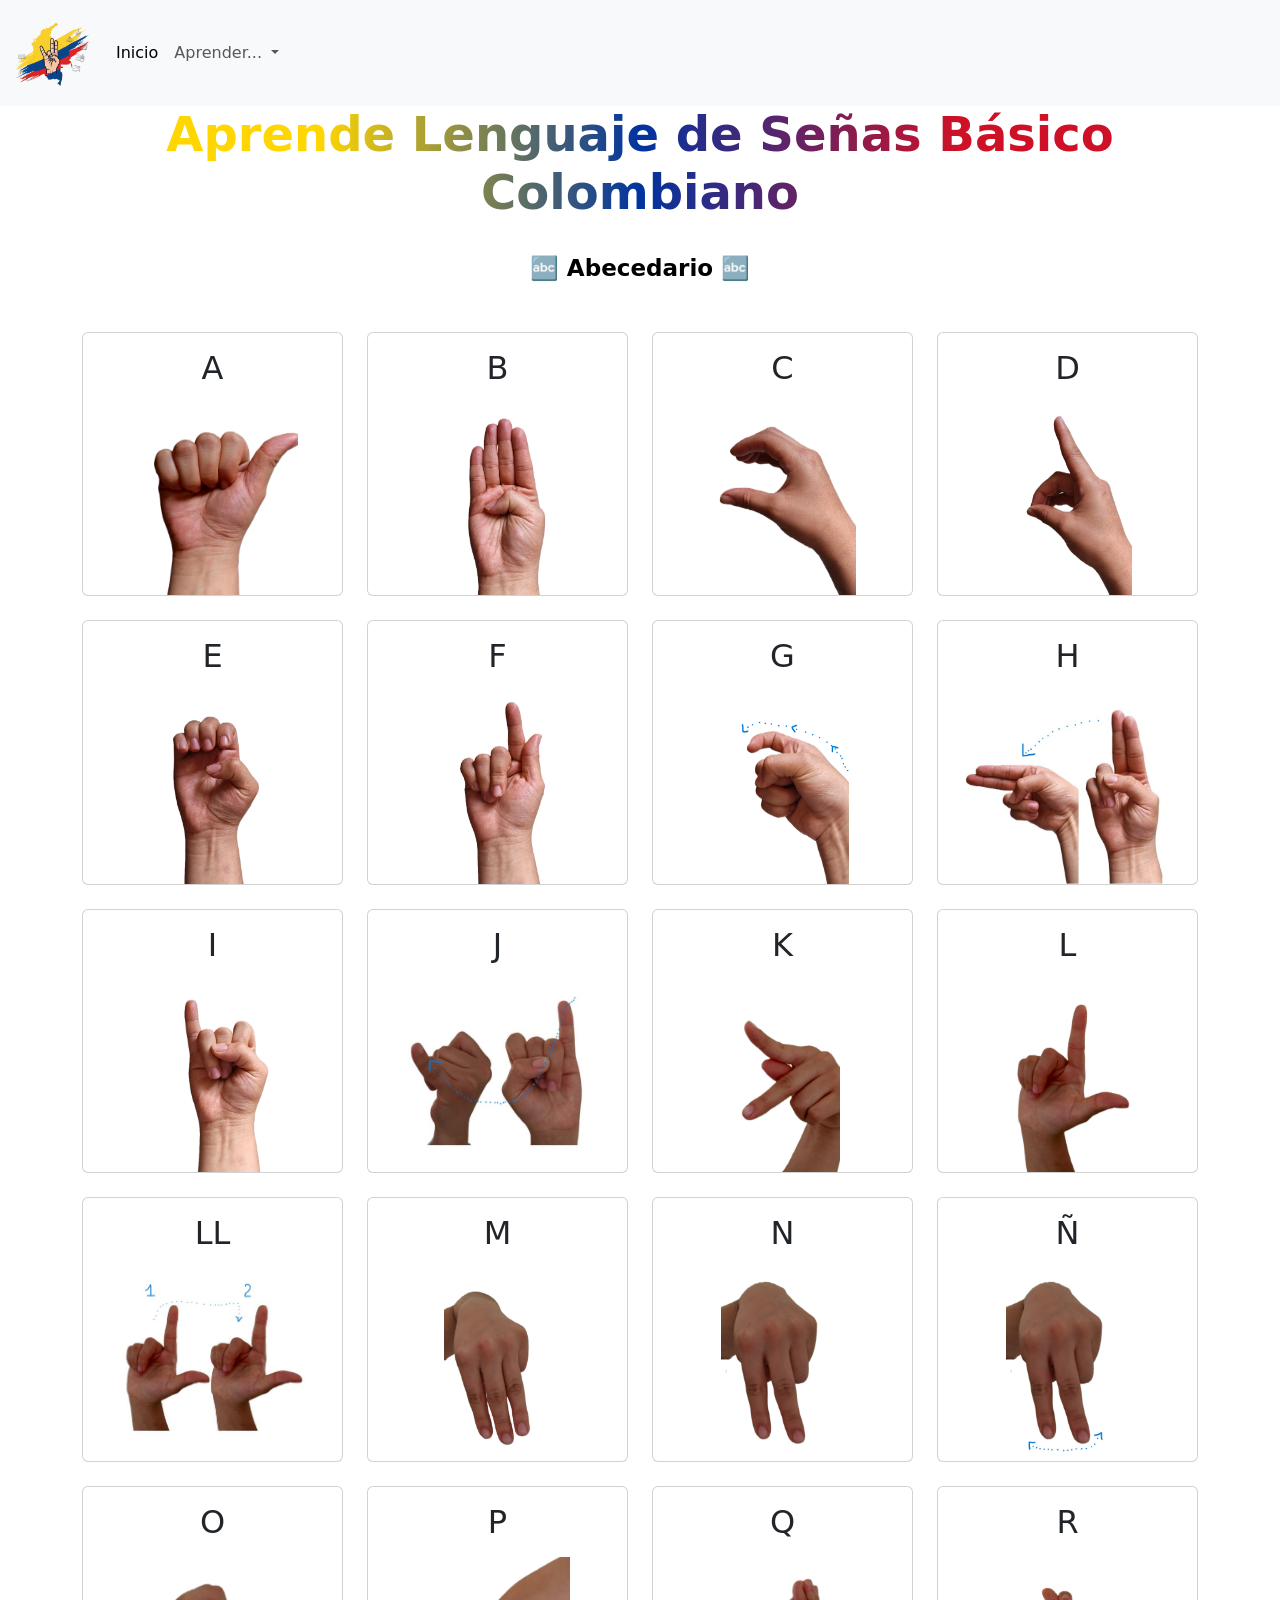
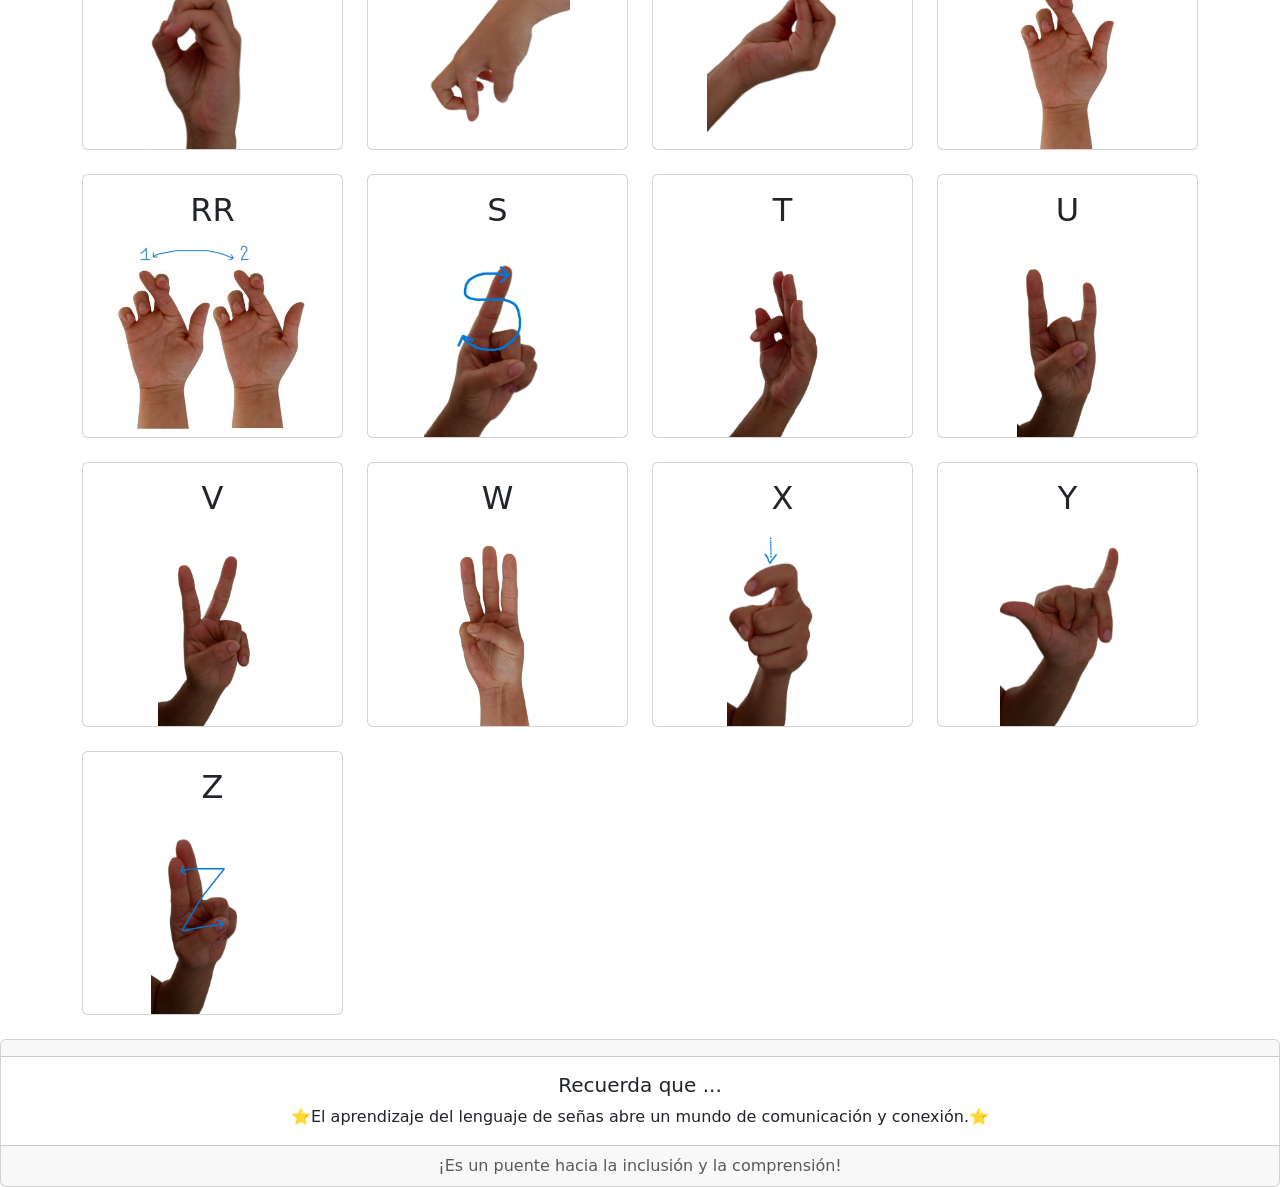
==== view/abecedario.html @ 498edbea "Primer commit" ====
<!DOCTYPE html>
<html lang="en">

<head>
    <meta charset="UTF-8">
    <meta name="viewport" content="width=device-width, initial-scale=1.0">
    <link rel="stylesheet" href="../style/style.css">
    <link href="https://cdn.jsdelivr.net/npm/bootstrap@5.3.7/dist/css/bootstrap.min.css" rel="stylesheet"
        integrity="sha384-LN+7fdVzj6u52u30Kp6M/trliBMCMKTyK833zpbD+pXdCLuTusPj697FH4R/5mcr" crossorigin="anonymous">
    <script src="https://cdn.jsdelivr.net/npm/bootstrap@5.3.7/dist/js/bootstrap.bundle.min.js"
        integrity="sha384-ndDqU0Gzau9qJ1lfW4pNLlhNTkCfHzAVBReH9diLvGRem5+R9g2FzA8ZGN954O5Q"
        crossorigin="anonymous"></script>
    <title>Lenguaje de Señas Básico Colombiano</title>
</head>

<body>
    <nav class="navbar navbar-expand-lg bg-body-tertiary">
        <div class="container-fluid">
            <a class="navbar-brand" href="index.html"> <img src="../img/Gemini_Generated_Image_a8wjuva8wjuva8wj (1).png"
                    alt="Icono de lenguaje de señas"></a>
            <button class="navbar-toggler" type="button" data-bs-toggle="collapse" data-bs-target="#navbarNavDropdown"
                aria-controls="navbarNavDropdown" aria-expanded="false" aria-label="Toggle navigation">
                <span class="navbar-toggler-icon"></span>
            </button>
            <div class="collapse navbar-collapse" id="navbarNavDropdown">
                <ul class="navbar-nav">
                    <li class="nav-item">
                        <a class="nav-link active" aria-current="page" href="index.html">Inicio</a>
                    </li>
                    <li class="nav-item dropdown">
                        <a class="nav-link dropdown-toggle" href="#" role="button" data-bs-toggle="dropdown"
                            aria-expanded="false">
                            Aprender...
                        </a>
                        <ul class="dropdown-menu">
                            <li><a class="dropdown-item" href="abecedario.html">Abecedario</a></li>
                            <li><a class="dropdown-item" href="#">Saludos</a></li>
                            <li><a class="dropdown-item" href="#">Números</a></li>
                            <li><a class="dropdown-item" href="#">Colores</a></li>
                            <li><a class="dropdown-item" href="#">Animales</a></li>
                        </ul>
                    </li>
                </ul>
            </div>
        </div>
    </nav>
    <div class="text-center">
        <h1 class="tittle" >Aprende Lenguaje de Señas Básico Colombiano</h1>


    </div>
    <div>
        <h1 class="subtitle" style="text-align: center;">🔤 Abecedario 🔤</h1>
    </div>
     <div class="container my-4"> <div class="row row-cols-1 row-cols-md-3 row-cols-lg-4 g-4">
        <div class="col">
            <div class="card h-100">
                <div class="card-body text-center">
                    <h1 class="card-title">A</h1>
                </div>
                <img src="../img/abcdario/a.jpg" class="card-img-top" alt="Letra A">
            </div>
        </div>

        <div class="col">
            <div class="card h-100">
                <div class="card-body text-center">
                    <h1 class="card-title">B</h1>
                </div>
                <img src="../img/abcdario/b.jpg" class="card-img-top" alt="Letra B">
            </div>
        </div>

        <div class="col">
            <div class="card h-100">
                <div class="card-body text-center">
                    <h1 class="card-title">C</h1>
                </div>
                <img src="../img/abcdario/c.jpg" class="card-img-top" alt="Letra D">
            </div>
        </div>

        <div class="col">
            <div class="card h-100">
                <div class="card-body text-center">
                    <h1 class="card-title">D</h1>
                </div>
                <img src="../img/abcdario/d.jpg" class="card-img-top" alt="Letra E">
            </div>
        </div>
        <div class="col">
            <div class="card h-100">
                <div class="card-body text-center">
                    <h1 class="card-title">E</h1>
                </div>
                <img src="../img/abcdario/e.jpg" class="card-img-top" alt="Letra E">
            </div>
        </div>
        <div class="col">
            <div class="card h-100">
                <div class="card-body text-center">
                    <h1 class="card-title">F</h1>
                </div>
                <img src="../img/abcdario/f.jpg" class="card-img-top" alt="Letra E">
            </div>
        </div>
        <div class="col">
            <div class="card h-100">
                <div class="card-body text-center">
                    <h1 class="card-title">G</h1>
                </div>
                <img src="../img/abcdario/g.jpg" class="card-img-top" alt="Letra E">
            </div>
        </div>
        <div class="col">
            <div class="card h-100">
                <div class="card-body text-center">
                    <h1 class="card-title">H</h1>
                </div>
                <img src="../img/abcdario/h.jpg" class="card-img-top" alt="Letra E">
            </div>
        </div>
        <div class="col">
            <div class="card h-100">
                <div class="card-body text-center">
                    <h1 class="card-title">I</h1>
                </div>
                <img src="../img/abcdario/i.jpg" class="card-img-top" alt="Letra E">
            </div>
        </div>
        <div class="col">
            <div class="card h-100">
                <div class="card-body text-center">
                    <h1 class="card-title">J</h1>
                </div>
                <img src="../img/abcdario/j.jpg" class="card-img-top" alt="Letra E">
            </div>
        </div>
        <div class="col">
            <div class="card h-100">
                <div class="card-body text-center">
                    <h1 class="card-title">K</h1>
                </div>
                <img src="../img/abcdario/k.jpg" class="card-img-top" alt="Letra E">
            </div>
        </div>
        <div class="col">
            <div class="card h-100">
                <div class="card-body text-center">
                    <h1 class="card-title">L</h1>
                </div>
                <img src="../img/abcdario/l.jpg" class="card-img-top" alt="Letra E">
            </div>
        </div>
        <div class="col">
            <div class="card h-100">
                <div class="card-body text-center">
                    <h1 class="card-title">LL</h1>
                </div>
                <img src="../img/abcdario/ll.jpg" class="card-img-top" alt="Letra E">
            </div>
        </div>
        <div class="col">
            <div class="card h-100">
                <div class="card-body text-center">
                    <h1 class="card-title">M</h1>
                </div>
                <img src="../img/abcdario/m.jpg" class="card-img-top" alt="Letra E">
            </div>
        </div>
        <div class="col">
            <div class="card h-100">
                <div class="card-body text-center">
                    <h1 class="card-title">N</h1>
                </div>
                <img src="../img/abcdario/n.jpg" class="card-img-top" alt="Letra E">
            </div>
        </div>
        <div class="col">
            <div class="card h-100">
                <div class="card-body text-center">
                    <h1 class="card-title">Ñ</h1>
                </div>
                <img src="../img/abcdario/ñ.jpg" class="card-img-top" alt="Letra E">
            </div>
        </div>
         <div class="col">
            <div class="card h-100">
                <div class="card-body text-center">
                    <h1 class="card-title">O</h1>
                </div>
                <img src="../img/abcdario/o.jpg" class="card-img-top" alt="Letra E">
            </div>
        </div>
        <div class="col">
            <div class="card h-100">
                <div class="card-body text-center">
                    <h1 class="card-title">P</h1>
                </div>
                <img src="../img/abcdario/p.jpeg" class="card-img-top" alt="Letra E">
            </div>
        </div>
         <div class="col">
            <div class="card h-100">
                <div class="card-body text-center">
                    <h1 class="card-title">Q</h1>
                </div>
                <img src="../img/abcdario/q.jpg" class="card-img-top" alt="Letra E">
            </div>
        </div>
        <div class="col">
            <div class="card h-100">
                <div class="card-body text-center">
                    <h1 class="card-title">R</h1>
                </div>
                <img src="../img/abcdario/r.jpeg" class="card-img-top" alt="Letra E">
            </div>
        </div>
         <div class="col">
            <div class="card h-100">
                <div class="card-body text-center">
                    <h1 class="card-title">RR</h1>
                </div>
                <img src="../img/abcdario/rr.jpg" class="card-img-top" alt="Letra E">
            </div>
        </div>
        <div class="col">
            <div class="card h-100">
                <div class="card-body text-center">
                    <h1 class="card-title">S</h1>
                </div>
                <img src="../img/abcdario/s.jpg" class="card-img-top" alt="Letra E">
            </div>
        </div>
         <div class="col">
            <div class="card h-100">
                <div class="card-body text-center">
                    <h1 class="card-title">T</h1>
                </div>
                <img src="../img/abcdario/t.jpg" class="card-img-top" alt="Letra E">
            </div>
        </div>
        <div class="col">
            <div class="card h-100">
                <div class="card-body text-center">
                    <h1 class="card-title">U</h1>
                </div>
                <img src="../img/abcdario/u.jpg" class="card-img-top" alt="Letra E">
            </div>
        </div>
        <div class="col">
            <div class="card h-100">
                <div class="card-body text-center">
                    <h1 class="card-title">V</h1>
                </div>
                <img src="../img/abcdario/v.jpg" class="card-img-top" alt="Letra E">
            </div>
        </div>
        <div class="col">
            <div class="card h-100">
                <div class="card-body text-center">
                    <h1 class="card-title">W</h1>
                </div>
                <img src="../img/abcdario/w.jpeg" class="card-img-top" alt="Letra E">
            </div>
        </div>
        <div class="col">
            <div class="card h-100">
                <div class="card-body text-center">
                    <h1 class="card-title">X</h1>
                </div>
                <img src="../img/abcdario/x.jpg" class="card-img-top" alt="Letra E">
            </div>
        </div>
        <div class="col">
            <div class="card h-100">
                <div class="card-body text-center">
                    <h1 class="card-title">Y</h1>
                </div>
                <img src="../img/abcdario/y.jpg" class="card-img-top" alt="Letra E">
            </div>
        </div>
        <div class="col">
            <div class="card h-100">
                <div class="card-body text-center">
                    <h1 class="card-title">Z</h1>
                </div>
                <img src="../img/abcdario/z.jpg" class="card-img-top" alt="Letra E">
            </div>
        </div>


    </div>
</div> 
    <div class="footer"></div>
    <div class="card text-center">
        <div class="card-header">

        </div>
        <div class="card-body">
            <h5 class="card-title">Recuerda que ...</h5>
            <p class="card-text">⭐El aprendizaje del lenguaje de señas abre un mundo de comunicación y conexión.⭐
            </p>

        </div>
        <div class="card-footer text-body-secondary">
            ¡Es un puente hacia la inclusión y la comprensión!
        </div>
    </div>

</body>

</html>
---- style/style.css ----
.tittle {
    font-size: 3rem;
    font-weight: bold;
    background: linear-gradient(to right, #FFD600, #FFD600, #0033A0, #CE1126,#CE1126);
    -webkit-background-clip: text;
    -webkit-text-fill-color: transparent;
    background-clip: text;
    color: transparent;
}
.subtitle{
    font-weight: bold;
   
}

.navbar-brand img {
    width: 80px; /* Ajuste para un tamaño más predecible */
    height: auto;
}

nav {
    background-color: rgb(214, 192, 165);
}

.tarjeta {
    padding: 3vw;
    margin: auto;
}

.carrusel {
    display: flex;
    justify-content: center;
    align-items: center;
    margin-bottom: 30px;
}

.carousel-img {
    height: 500px; /* Altura fija para mantener un formato similar */
    object-fit: cover; /* Recorta la imagen para que cubra el espacio */
}

/* Media query para pantallas pequeñas */
@media (max-width: 768px) {
    .tittle {
        font-size: 2rem;
    }
    .carousel-img {
        height: 300px; /* Reduce la altura en dispositivos móviles */
    }
}
.subtitle{
    font-size: 1.8vw;
    color: #000000;
    padding: 2vw;
    margin: auto;
}



.card {
    transition: transform 0.3s ease, box-shadow 0.3s ease;
}

.card:hover {
    transform: translateY(-8px);
    box-shadow: 0 10px 20px rgba(0, 0, 0, 0.2);
}

.card-img-top {
    object-fit: contain;
    height: 15vw;
    width: 19vw;

}

h1.card-title {
    font-size: 2rem;
    margin: 0;
}
h1.card-title {
    font-size: 2rem;
    margin: 0;
}
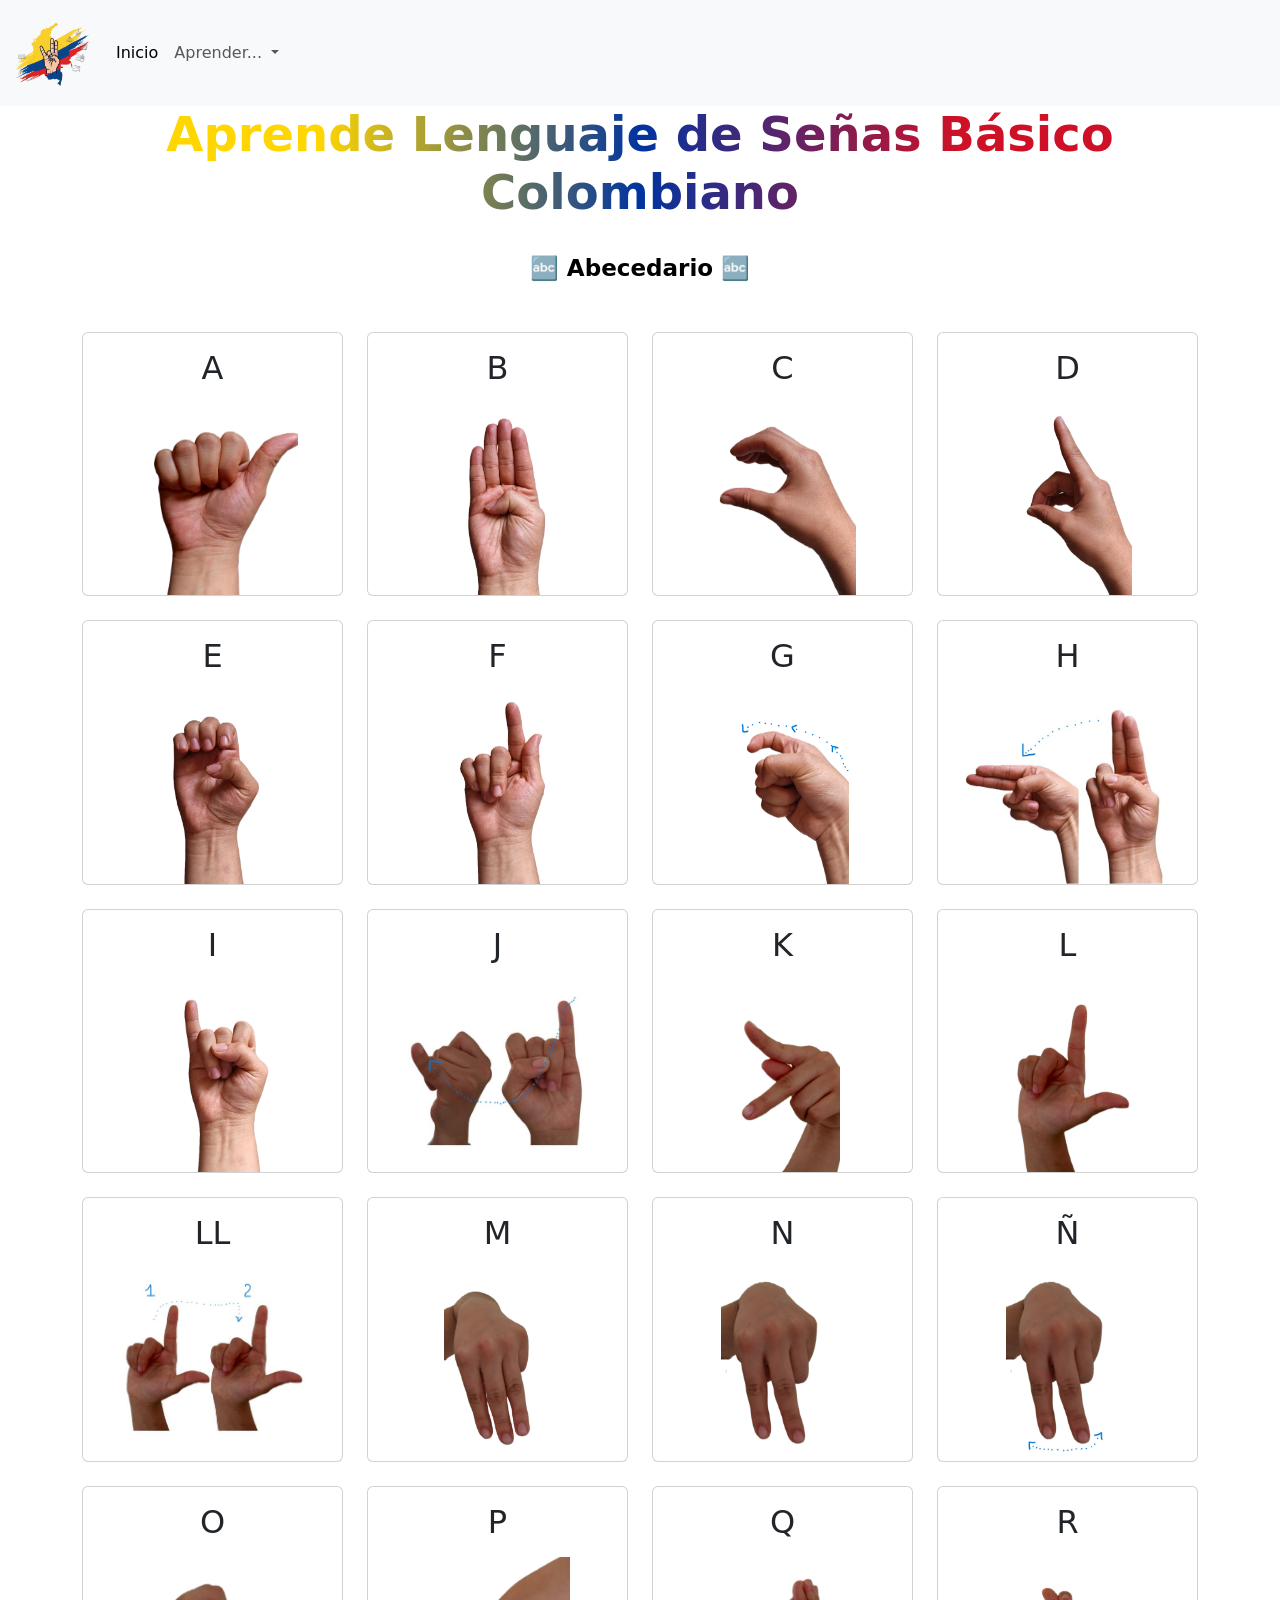
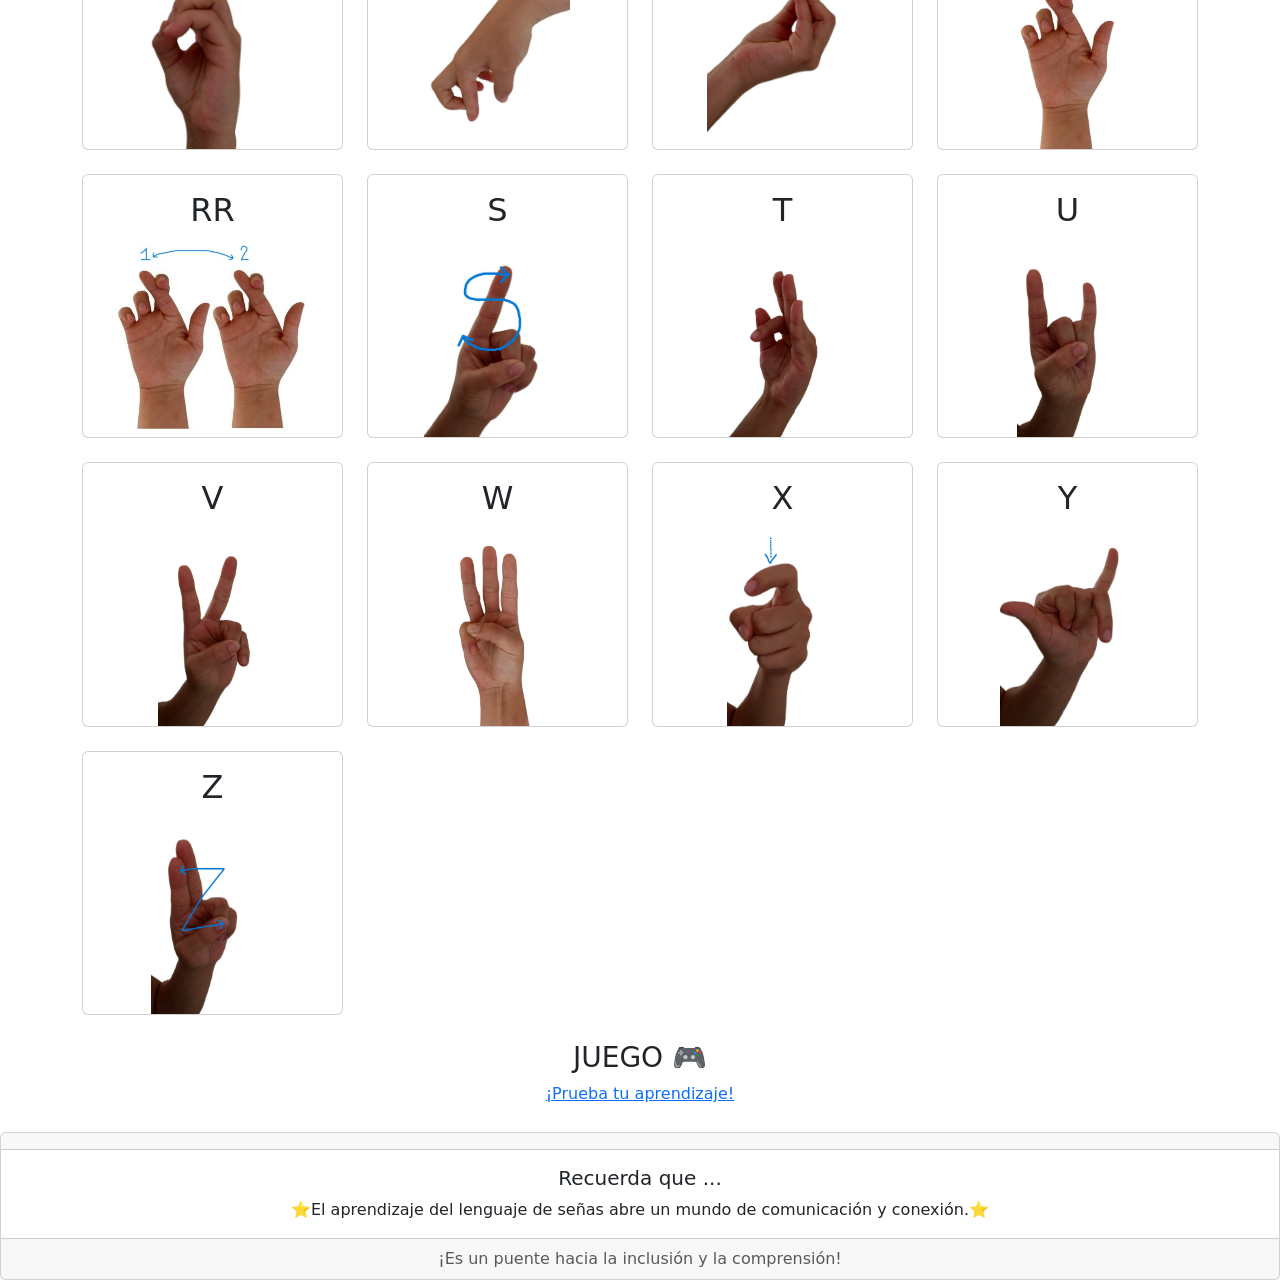
==== commit 62e318e0: "se adjunta y modifica el juago del abcdario" ====
--- a/view/abecedario.html
+++ b/view/abecedario.html
@@ -292,6 +292,11 @@
 
     </div>
 </div> 
+<div class="juego">
+    <center>
+    <h3>JUEGO 🎮</h3>
+    <a href="juego.html">¡Prueba tu aprendizaje!</a></center>
+</div>
     <div class="footer"></div>
     <div class="card text-center">
         <div class="card-header">
--- a/style/style.css
+++ b/style/style.css
@@ -80,3 +80,7 @@
     font-size: 2rem;
     margin: 0;
 }
+.juego{
+    margin: 2%;
+
+}
